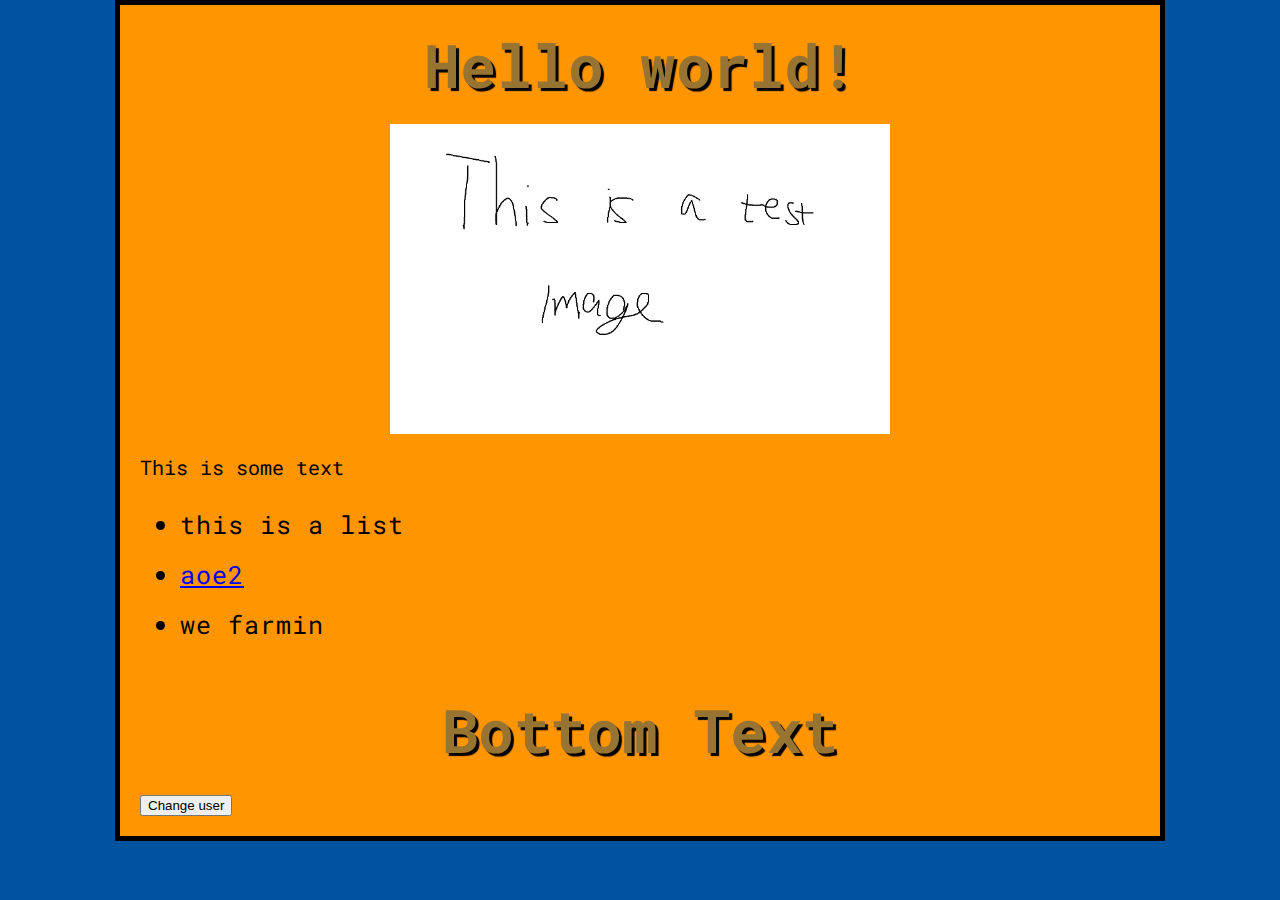
==== index.html @ de14ac4c "Add files via upload" ====
<!DOCTYPE html>
<html>
  <head>
    <meta charset="utf-8">
    <title>Farmin aoe2</title>
    <link href="styles/style.css" rel="stylesheet">
    <link rel="preconnect" href="https://fonts.googleapis.com">
    <link rel="preconnect" href="https://fonts.gstatic.com" crossorigin>
    <link href="https://fonts.googleapis.com/css2?family=Roboto+Mono:wght@100&display=swap" rel="stylesheet">
  </head>
  <body>
    <h1>Among us</h1>
    <img src="images/testimage1.jpg" alt="aoe2 farms">
    <p>This is some text</p>
    <ul>
        <li id="scuffed">this is a list</li>
        <li><a href = "https://aoe2.net/">aoe2</a></li>
        <li>we farmin</li>
    </ul>
    <h1>Bottom Text</h1>
    <button>Change user</button>
    <script src="scripts/main.js"></script>
  </body>
</html>
---- styles/style.css ----
html {
    font-size: 20px; /* px means "pixels": the base font size is now 10 pixels high  */
    font-family: 'Roboto Mono', monospace; /* this should be the rest of the output you got from Google fonts */
    background-color: #00539F;
    }
h1 {
    font-size: 60px;
    text-align: center;
    text-shadow: 3px 3px 1px black;
    padding: 20px 0;
    margin: 0;
    color: #987432
  }
li {
    font-size: 25px;
    line-height: 2;
    letter-spacing: 1px;
  }
body {
    width: 1000px;
    margin: 0 auto;
    background-color: #FF9500;
    padding: 0 20px 20px 20px;
    border: 5px solid black;
  }
  img {
    display: block;
    width: 500px;
    margin: 0 auto;
  }
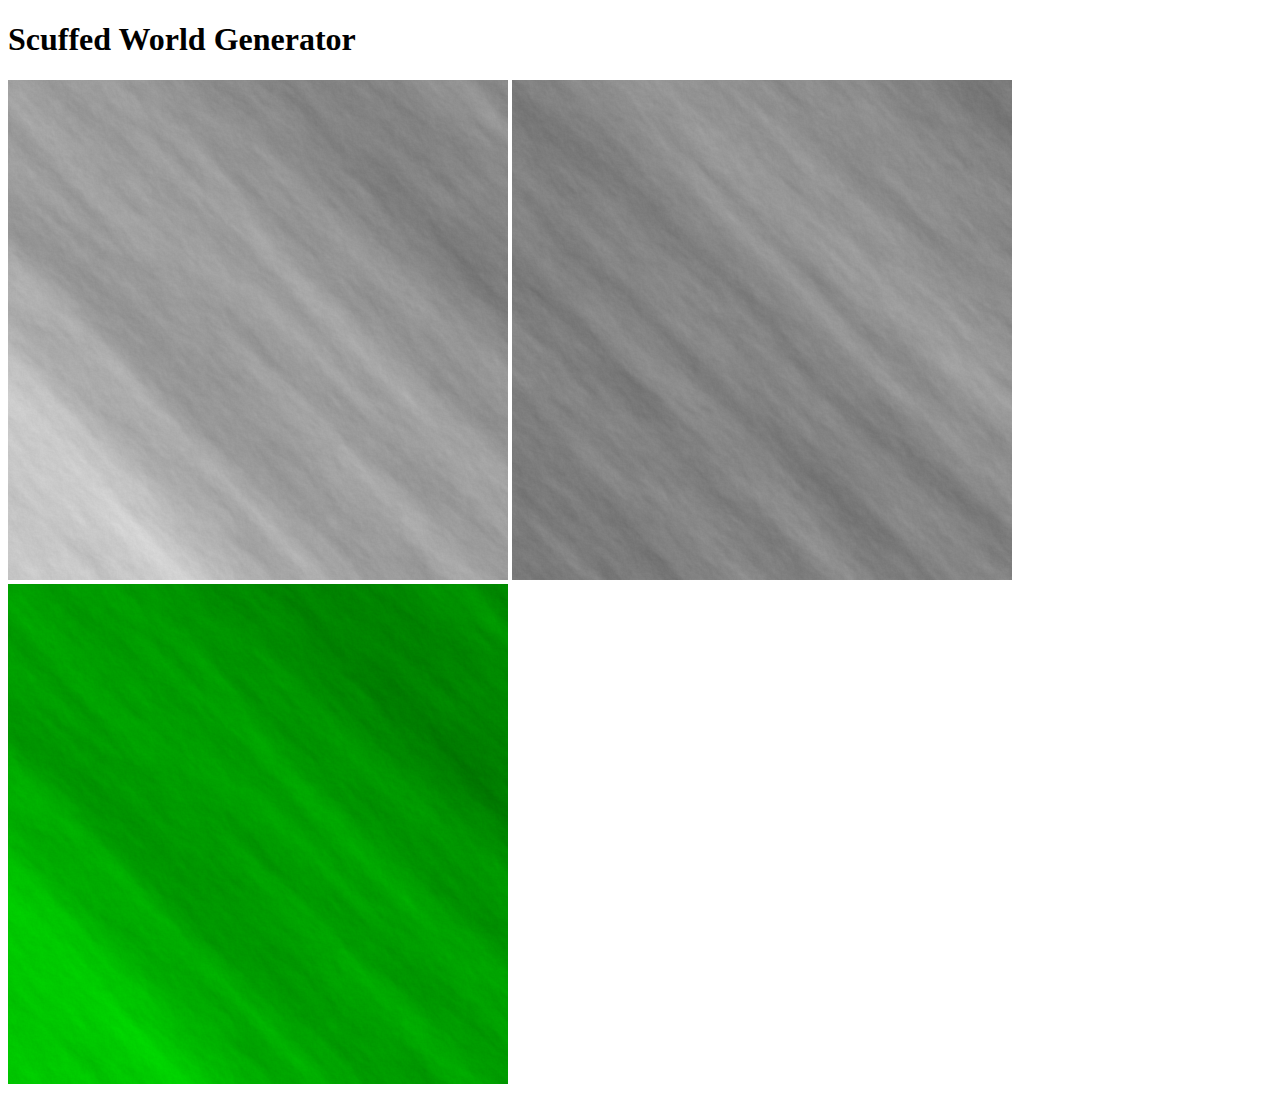
==== commit a6c0ac96: "Add files via upload" ====
--- a/index.html
+++ b/index.html
@@ -1,24 +1,15 @@
 <!DOCTYPE html>
 <html>
-  <head>
-    <meta charset="utf-8">
-    <title>Farmin aoe2</title>
-    <link href="styles/style.css" rel="stylesheet">
-    <link rel="preconnect" href="https://fonts.googleapis.com">
-    <link rel="preconnect" href="https://fonts.gstatic.com" crossorigin>
-    <link href="https://fonts.googleapis.com/css2?family=Roboto+Mono:wght@100&display=swap" rel="stylesheet">
-  </head>
-  <body>
-    <h1>Among us</h1>
-    <img src="images/testimage1.jpg" alt="aoe2 farms">
-    <p>This is some text</p>
-    <ul>
-        <li id="scuffed">this is a list</li>
-        <li><a href = "https://aoe2.net/">aoe2</a></li>
-        <li>we farmin</li>
-    </ul>
-    <h1>Bottom Text</h1>
-    <button>Change user</button>
-    <script src="scripts/main.js"></script>
-  </body>
+    <head lang="en-US">
+        <meta charset="utf-8">
+        <title>World Generation</title>
+        <link rel="stylesheet" href="styles/styles.css">
+        <script src="scripts/scripts.js" defer></script>
+    </head>
+    <body>
+        <h1>Scuffed World Generator</h1>
+        <canvas id="heightMap" width="500" height = "500"></canvas>
+        <canvas id="tempMap" width="500" height = "500"></canvas>
+        <canvas id="fullMap" width="500" height = "500"></canvas>
+    </body>
 </html>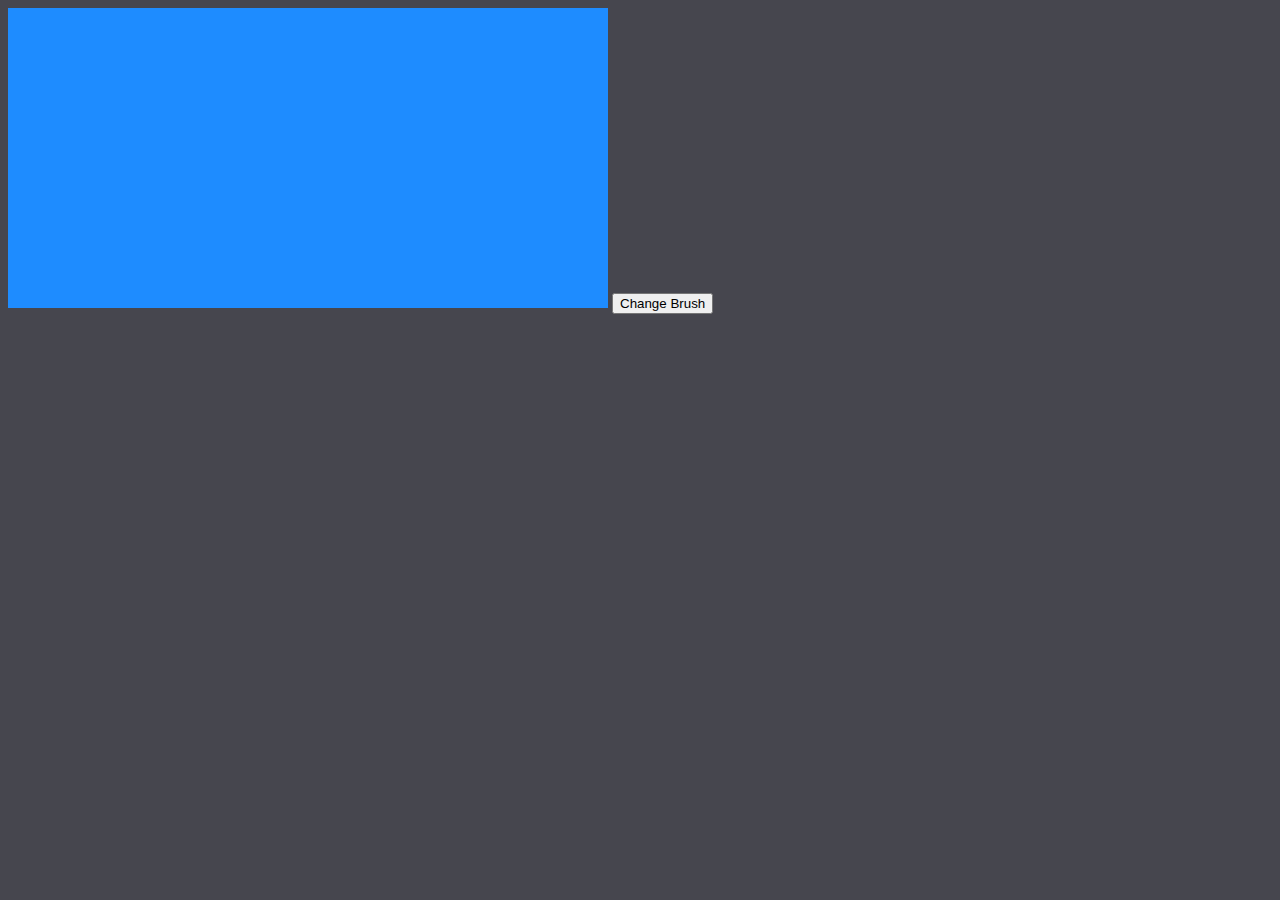
==== commit de0994b5: "Add files via upload" ====
--- a/index.html
+++ b/index.html
@@ -2,14 +2,13 @@
 <html>
     <head lang="en-US">
         <meta charset="utf-8">
-        <title>World Generation</title>
+        <title>Terrain</title>
         <link rel="stylesheet" href="styles/styles.css">
         <script src="scripts/scripts.js" defer></script>
     </head>
     <body>
-        <h1>Scuffed World Generator</h1>
-        <canvas id="heightMap" width="500" height = "500"></canvas>
-        <canvas id="tempMap" width="500" height = "500"></canvas>
-        <canvas id="fullMap" width="500" height = "500"></canvas>
+        <canvas id="myCanvas">
+        </canvas>
+        <button onclick="changeBrush()">Change Brush</button>
     </body>
 </html>--- a/styles/styles.css
+++ b/styles/styles.css
@@ -0,0 +1,8 @@
+html {
+    background-color: rgb(70,70,78)
+}
+
+canvas {
+    padding: none;
+    margin: none;
+}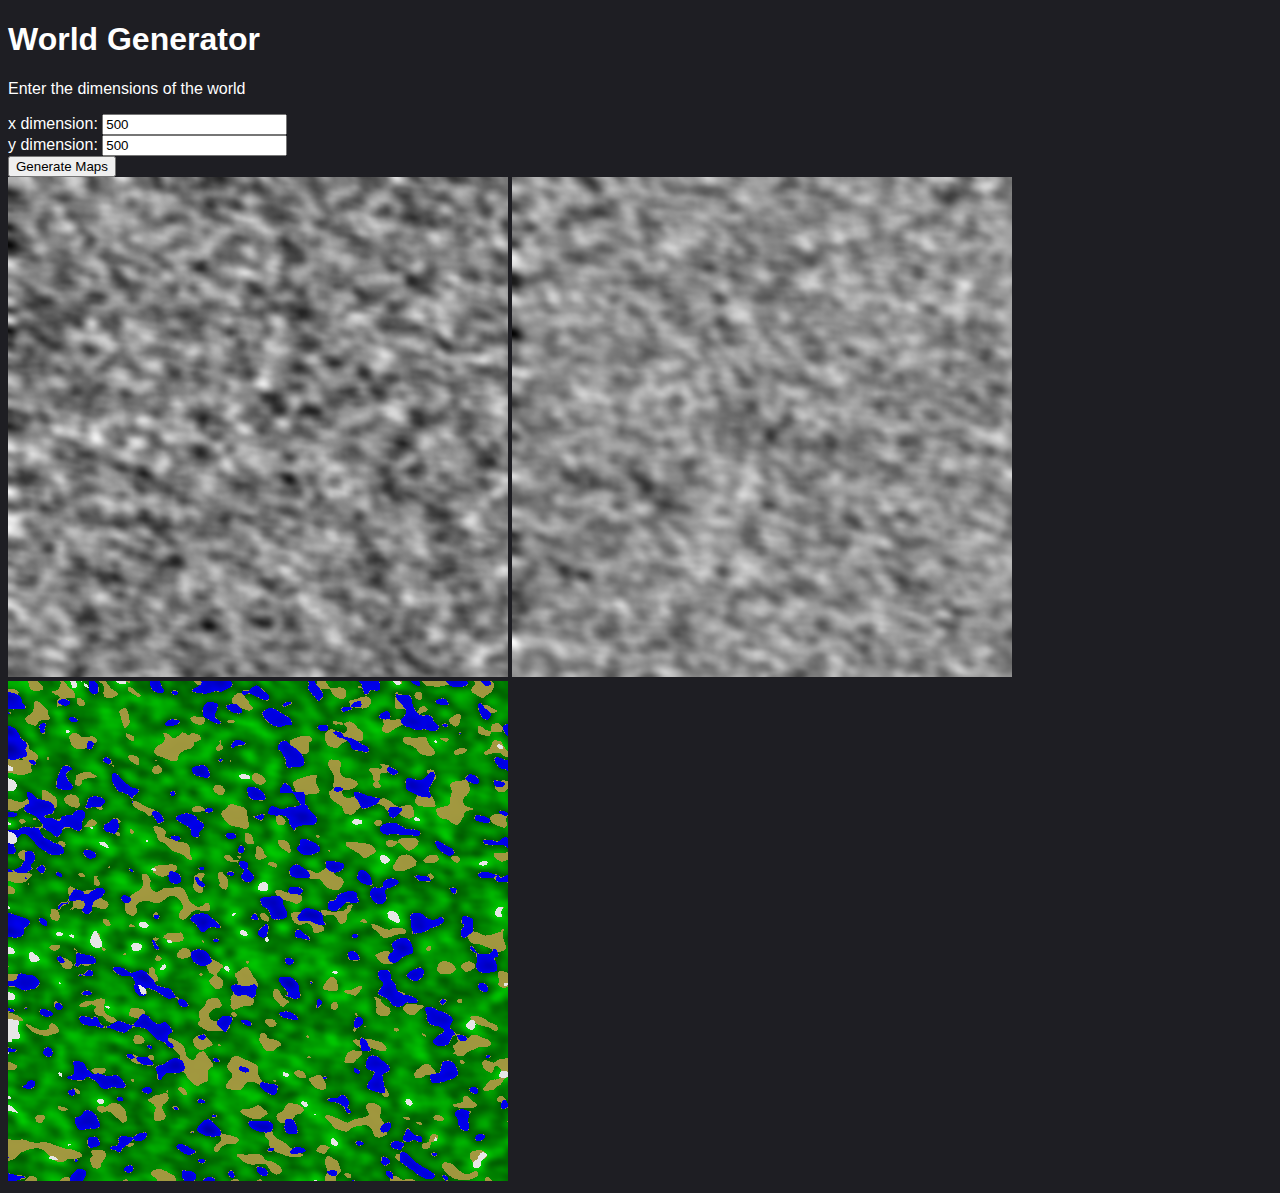
==== commit 34b278f1: "Add files via upload" ====
--- a/index.html
+++ b/index.html
@@ -2,13 +2,20 @@
 <html>
     <head lang="en-US">
         <meta charset="utf-8">
-        <title>Terrain</title>
+        <title>World Generation</title>
         <link rel="stylesheet" href="styles/styles.css">
         <script src="scripts/scripts.js" defer></script>
     </head>
     <body>
-        <canvas id="myCanvas">
-        </canvas>
-        <button onclick="changeBrush()">Change Brush</button>
+        <h1>World Generator</h1>
+        <p id="instructions">Enter the dimensions of the world</p>
+        <label for="xdim">x dimension: </label>
+        <input type="text" id="xdim" value="500"><br>
+        <label for="ydim">y dimension: </label>
+        <input type="text" id="ydim" value="500"><br>
+        <button onclick='generateMaps()'>Generate Maps</button><br>
+        <canvas id="heightMap" width="500" height = "500"></canvas>
+        <canvas id="tempMap" width="500" height = "500"></canvas>
+        <canvas id="fullMap" width="500" height = "500"></canvas>
     </body>
 </html>--- a/styles/styles.css
+++ b/styles/styles.css
@@ -1,8 +1,7 @@
 html {
-    background-color: rgb(70,70,78)
+    font-family: sans-serif;
+    background-color: rgb(30,30,35);
 }
-
-canvas {
-    padding: none;
-    margin: none;
+body {
+    color: white;
 }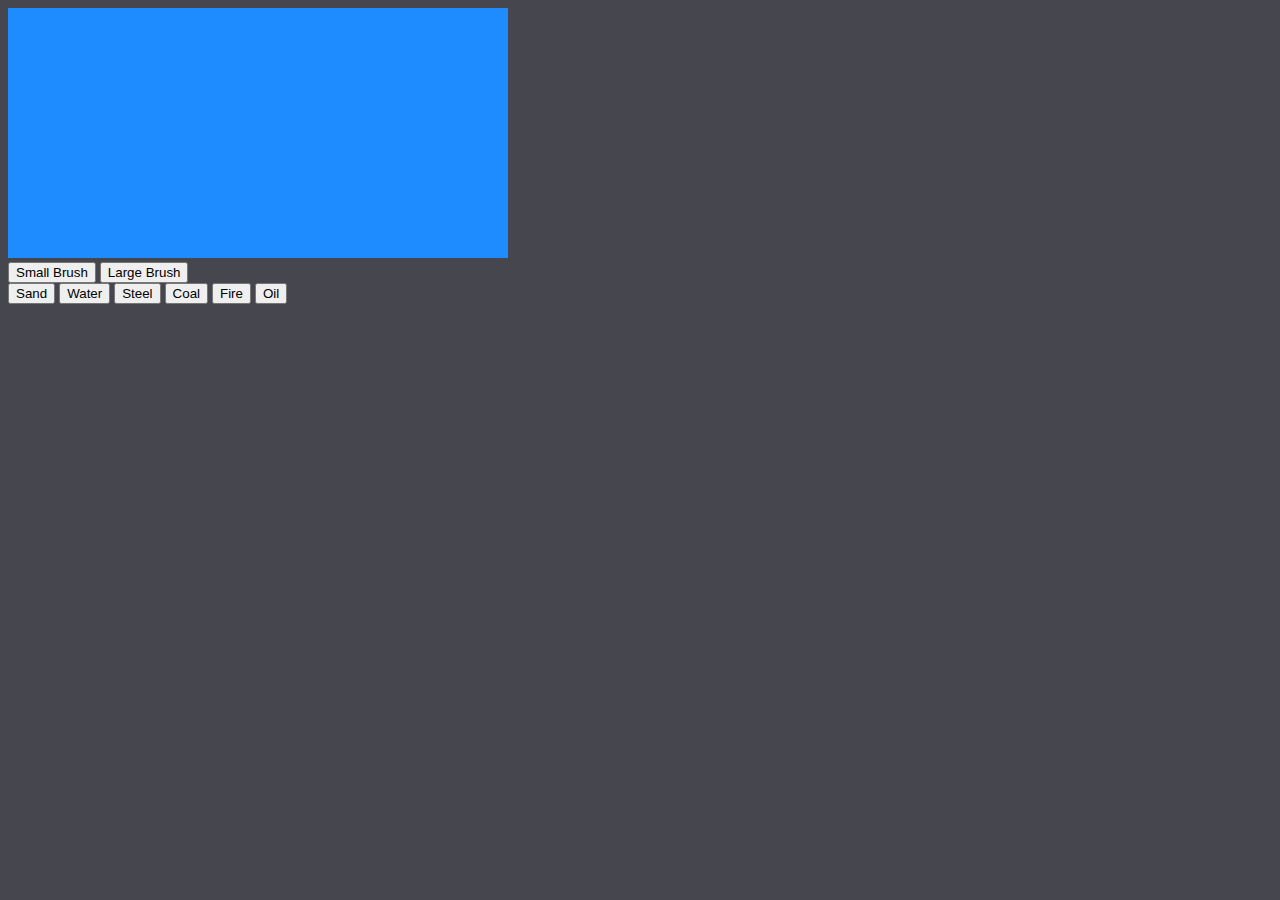
==== commit 936b107c: "Add files via upload" ====
--- a/index.html
+++ b/index.html
@@ -2,20 +2,24 @@
 <html>
     <head lang="en-US">
         <meta charset="utf-8">
-        <title>World Generation</title>
+        <title>Terrain</title>
         <link rel="stylesheet" href="styles/styles.css">
         <script src="scripts/scripts.js" defer></script>
     </head>
     <body>
-        <h1>World Generator</h1>
-        <p id="instructions">Enter the dimensions of the world</p>
-        <label for="xdim">x dimension: </label>
-        <input type="text" id="xdim" value="500"><br>
-        <label for="ydim">y dimension: </label>
-        <input type="text" id="ydim" value="500"><br>
-        <button onclick='generateMaps()'>Generate Maps</button><br>
-        <canvas id="heightMap" width="500" height = "500"></canvas>
-        <canvas id="tempMap" width="500" height = "500"></canvas>
-        <canvas id="fullMap" width="500" height = "500"></canvas>
+        <canvas id="myCanvas">
+        </canvas><br>
+        <nav>
+            <button onclick="changeBrushSize(1)">Small Brush</button>
+            <button onclick="changeBrushSize(2)">Large Brush</button>
+        </nav>
+        <nav>
+            <button onclick="changeBrush(1)">Sand</button>
+            <button onclick="changeBrush(2)">Water</button>
+            <button onclick="changeBrush(3)">Steel</button>
+            <button onclick="changeBrush(4)">Coal</button>
+            <button onclick="changeBrush(5)">Fire</button>
+            <button onclick="changeBrush(6)">Oil</button>
+        </nav>
     </body>
 </html>--- a/styles/styles.css
+++ b/styles/styles.css
@@ -1,7 +1,8 @@
 html {
-    font-family: sans-serif;
-    background-color: rgb(30,30,35);
+    background-color: rgb(70,70,78)
 }
-body {
-    color: white;
+
+canvas {
+    padding: none;
+    margin: none;
 }